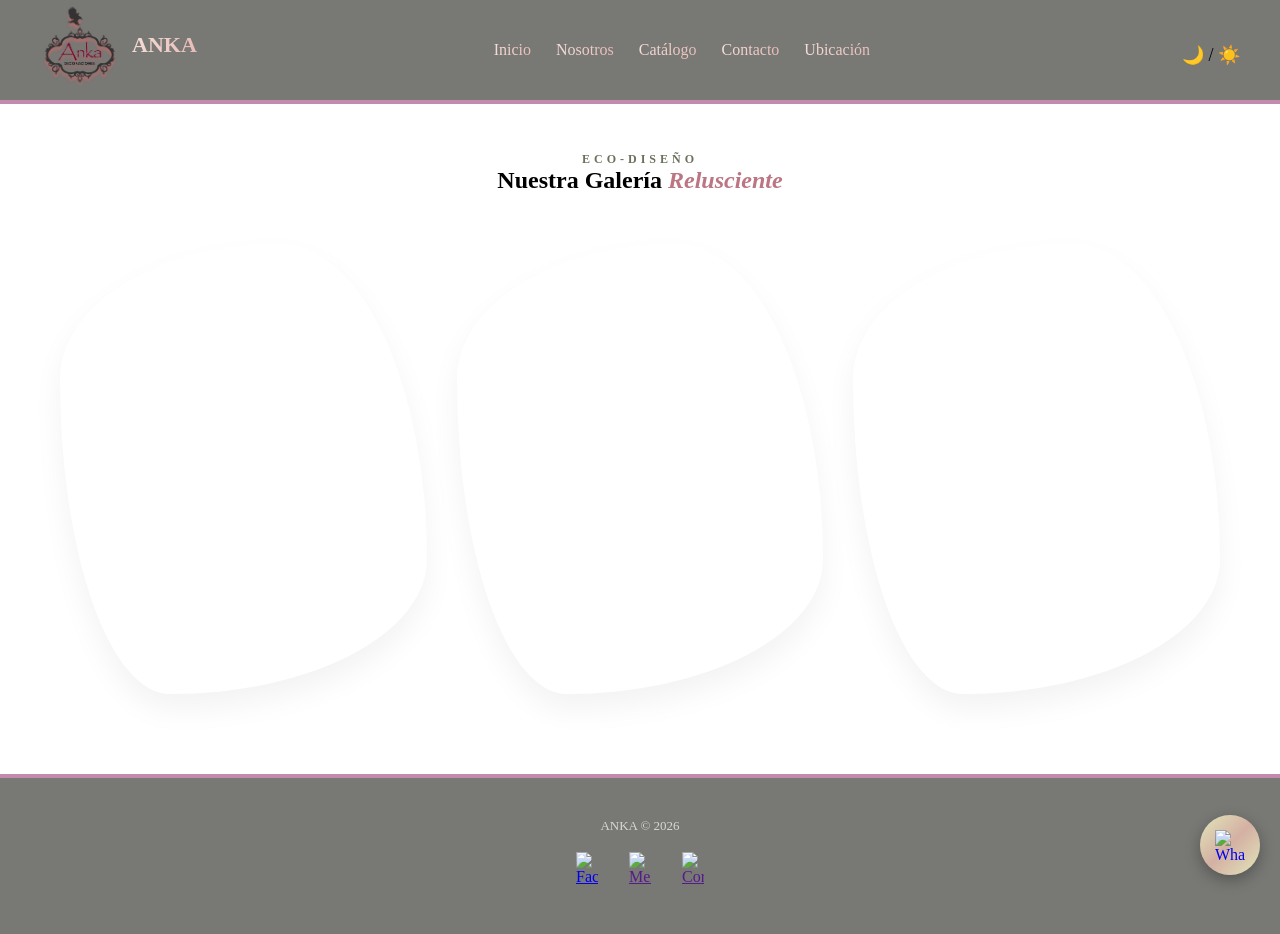
==== catalogo.html @ 8d5043a5 "se agrega catalogo, nosotros y responsivo" ====
<!DOCTYPE html>
<html lang="es">

<head>
    <meta charset="UTF-8" />
    <meta name="viewport" content="width=device-width, initial-scale=1.0" />
    <title>ANKA - CATÁLOGO</title>
    <link rel="icon" href="img/logoanka.png" sizes="256x256" type="image/png" />

    <link rel="stylesheet" href="css/catalogo.css">
    <link rel="stylesheet" href="https://cdnjs.cloudflare.com/ajax/libs/font-awesome/6.5.0/css/all.min.css">

</head>

<body>
    <input type="checkbox" id="modoOscuroToggle">

    <div class="pagina">

        <header class="encabezado">
            <div class="logotipo">
                <img src="img/logoanka.png" alt="Logotipo" width="80" />
                <h1>ANKA</h1>
            </div>

            <nav class="nav">
                <a href="index.html">Inicio</a>
                <a href="nosotros.html">Nosotros</a>
                <a href="catalogo.html">Catálogo</a>
                <a href="contacto.html">Contacto</a>
                <a href="ubicacion.html">Ubicación</a>
            </nav>

            <label for="modoOscuroToggle">🌙 / ☀️</label>
        </header>

        <main class="seccion-catalogo">
            <div class="intro-catalogo">
                <span class="subtitulo">Eco-Diseño</span>
                <h2>Nuestra Galería <span class="resaltado">Relusciente</span></h2>
            </div>

            <div class="contenedor-galeria">
                <div class="tarjeta-organica">
                    <img src="https://images.unsplash.com/photo-1523438885200-e635ba2c371e?auto=format&fit=crop&q=80&w=600"
                        alt="Arreglo 1">
                    <div class="info-overlay">
                        <h3>Boda Botánica</h3>
                        <p>Uso de follaje recuperado y técnicas de hidratación sin espuma plástica.</p>
                    </div>
                </div>

                <div class="tarjeta-organica">
                    <img src="https://images.unsplash.com/photo-1527061011665-3652c757a4d4?auto=format&fit=crop&q=80&w=600"
                        alt="Arreglo 2">
                    <div class="info-overlay">
                        <h3>Centros de Mesa Vivos</h3>
                        <p>Plantas enraizadas que tus invitados pueden llevarse para sembrar.</p>
                    </div>
                </div>

                <div class="tarjeta-organica">
                    <img src="https://images.unsplash.com/photo-1464306208223-e0b4495a5553?auto=format&fit=crop&q=80&w=600"
                        alt="Arreglo 3">
                    <div class="info-overlay">
                        <h3>Texturas Silvestres</h3>
                        <p>Flores secas y elementos de la zona que cuentan historias locales.</p>
                    </div>
                </div>
            </div>
        </main>

        <footer class="footer">

            <div class="footer-contenedor">

                <div class="footer-info">
                    <p class="copyright">ANKA © 2026</p>
                </div>

                <div class="footer-redes">

                    <div class="redes">
                        <a href="https://www.facebook.com/DecoracionesANKA" target="_blank">
                            <img src="https://www.svgrepo.com/show/475647/facebook-color.svg" alt="Facebook">
                        </a>

                        <a href="" target="_blank">
                            <img src="https://www.svgrepo.com/show/394280/messenger.svg" alt="Messenger">
                        </a>

                        <a href="" target="_blank">
                            <img src="https://www.svgrepo.com/show/381000/new-logo-gmail.svg" alt="Correo">
                        </a>
                    </div>

                </div>

            </div>

        </footer>
        <div class="whatsapp-carrusel" style="margin-bottom: -35px; position: fixed;
    bottom: 60px;
    right: 20px;
    z-index: 9999;">
            <div class="whatsapp-track " style="text-align: center;">
                <a href="https://wa.me/51914430086" target="_blank">
                    <img src="https://cdn-icons-png.flaticon.com/512/733/733585.png" alt="WhatsApp">
                </a>
            </div>
        </div>
</body>
---- css/catalogo.css ----
* {
    margin: 0;
    padding: 0;
    box-sizing: border-box;
    font-family: Georgia, 'Times New Roman', Times, serif;
}

/* HEADER */
.encabezado {
    display: flex;
    align-items: center;
    justify-content: space-between;
    padding: 15px 40px;
    background: rgb(120, 120, 117);
    border-bottom: 4px solid #c48aad;
}

.encabezado h1 {
    background: linear-gradient(90deg, rgb(246, 221, 215), #e7bcb8);
    -webkit-background-clip: text;
    -webkit-text-fill-color: transparent;
    background-clip: text;
}

/* LOGO */
.logotipo {
    display: flex;
    align-items: center;
    gap: 12px;
    margin-top: -10px;
}

.logotipo h1 {
    font-size: 22px;
    font-weight: 600;
}

/* NAV */
.nav {
    display: flex;
    gap: 25px;
}

.nav a {
    text-decoration: none;
    font-size: 16px;
    font-weight: 500;
    transition: 0.3s;
    background: linear-gradient(90deg, rgb(246, 221, 215), #e7bcb8);
    -webkit-background-clip: text;
    -webkit-text-fill-color: transparent;
    background-clip: text;
}

.nav a:hover {
    transform: scale(1.2);
}

/* ocultar checkbox */
#modoOscuroToggle {
    display: none;
}

.whatsapp-carrusel a {
    display: flex;
    align-items: center;
    justify-content: center;
    width: 60px;
    height: 60px;
    background: linear-gradient(135deg, #e2e6ba, #d4b0a3, #e2e6ba);
    border-radius: 50%;
    box-shadow: 0 5px 15px rgba(0, 0, 0, 0.3);
    transition: 0.3s;
}

.whatsapp-carrusel img {
    width: 30px;
    height: 30px;
}

.whatsapp-carrusel a:hover {
    transform: scale(1.1);
}

/* modo oscuro */
#modoOscuroToggle:checked~.pagina {
    background: #121212;
    color: white;
}

label[for="modoOscuroToggle"] {
    font-size: 18px;
    cursor: pointer;
    margin-left: 15px;
    margin-bottom: -10px;
}

/* MODO OSCURO */
#modoOscuroToggle:checked~* {
    background: #121212;
    color: white;
}

.seccion-catalogo {
    padding: 80px 20px;
    max-width: 1200px;
    margin: 0 auto;
}

.intro-catalogo {
    text-align: center;
    margin-bottom: 50px;
    margin-top: -35px;
}

.subtitulo {
    font-size: 12px;
    letter-spacing: 4px;
    color: #6b705c;
    /* Verde musgo */
    text-transform: uppercase;
    font-weight: 600;
    margin-bottom: 20px;
}

.resaltado {
    font-style: italic;
    color: #bc7583;
}

/* --- GRID DE GALERÍA --- */
.contenedor-galeria {
    display: grid;
    grid-template-columns: repeat(auto-fit, minmax(300px, 1fr));
    gap: 30px;
}

.tarjeta-organica {
    position: relative;
    height: 450px;
    border-radius: 60% 40% 70% 30% / 30% 70% 30% 70%;
    /* Forma de hoja/piedra */
    overflow: hidden;
    transition: all 0.6s cubic-bezier(0.23, 1, 0.32, 1);
    box-shadow: 0 15px 30px rgba(0, 0, 0, 0.05);
}

.tarjeta-organica img {
    width: 100%;
    height: 100%;
    object-fit: cover;
    transition: transform 0.8s ease;
}

/* --- EFECTO HOVER --- */
.tarjeta-organica:hover {
    border-radius: 20px;
    /* Se vuelve rectangular suave al tocar */
    transform: translateY(-10px) scale(1.02);
}

.tarjeta-organica:hover img {
    transform: scale(1.1);
}

.info-overlay {
    position: absolute;
    inset: 0;
    background: rgba(107, 112, 92, 0.7);
    /* Fondo musgo transparente */
    backdrop-filter: blur(8px);
    display: flex;
    flex-direction: column;
    justify-content: center;
    align-items: center;
    padding: 30px;
    color: white;
    text-align: center;
    opacity: 0;
    transition: opacity 0.5s ease;
}

.tarjeta-organica:hover .info-overlay {
    opacity: 1;
}

.info-overlay h3 {
    font-family: 'Playfair Display', serif;
    font-size: 1.8rem;
    margin-bottom: 15px;
}

.info-overlay p {
    font-size: 14px;
    line-height: 1.6;
    font-weight: 300;
}

/* --- SOPORTE MODO OSCURO --- */
#modoOscuroToggle:checked~.pagina .tarjeta-organica {
    box-shadow: 0 15px 30px rgba(0, 0, 0, 0.4);
}

#modoOscuroToggle:checked~.pagina .info-overlay {
    background: rgba(20, 20, 20, 0.8);
}

.footer {
    display: flex;
    justify-content: space-between;
    align-items: center;
    background: black;
    color: white;
    padding: 15px 40px;
}

/* redes sociales */
.redes {
    display: flex;
    gap: 15px;
}

.redes img {
    transition: 0.3s;
    cursor: pointer;
}

/* efecto al pasar el mouse */
.redes img:hover {
    transform: scale(1.2);
}

.footer {
    background: rgb(120, 120, 117);
    color: white;
    padding: 40px 60px;
    border-top: 4px solid #c48aad;
}

/* contenedor */

.footer-contenedor {
    display: flex;
    flex-direction: column;
    align-items: center;
    justify-content: center;
    text-align: center;
    width: 100%;
}

/* redes a la derecha */
.footer-redes {
    align-self: center;
    margin-top: 10px;
}

/* info izquierda */

.footer-info img {
    margin-bottom: 10px;
}

.frase {
    font-size: 15px;
    margin-bottom: 6px;
    opacity: 0.9;
}

.copyright {
    font-size: 13px;
    opacity: 0.7;
}

/* redes derecha */


.footer-redes h3 {
    margin-bottom: 10px;
    font-weight: 600;
}

/* iconos */

.redes {
    display: flex;
    gap: 15px;
    justify-content: center;
}

.redes a {
    padding: 8px;
    display: flex;
    align-items: center;
    justify-content: center;
    transition: 0.3s;
}

.redes img {
    width: 22px;
}

main {
    flex: 1;
}

/* animación */

.redes a:hover {
    transform: translateY(-5px) scale(1.1);
    box-shadow: 0 5px 15px rgba(0, 0, 0, 0.3);
}

/*TABLET*/
@media (max-width:1024px) {

    .encabezado {
        padding: 15px 20px;
    }

    .nav {
        gap: 15px;
    }

    main {
        max-width: 90%;
    }

    .mapa-container {
        height: 350px;
    }
}

/* CELULARES */
@media (max-width:768px) {

    .encabezado {
        flex-direction: column;
        align-items: center;
        gap: 20px;
        padding: 20px 10px;
    }

    .nav {
        flex-direction: row;
        flex-wrap: wrap;
        justify-content: center;
        gap: 15px !important;
        width: 100%;
        padding-left: 30px;
    }

    .nav a {
        gap: 25px;
        font-size: 14px !important; 
        white-space: nowrap;
    }

    /* FOOTER */
    .footer {
        flex-direction: column;
        text-align: center;
        gap: 15px;
        padding: 20px;
    }

    .footer-contenedor {
        gap: 10px;
    }

    /* REDES */
    .redes {
        justify-content: center;
    }

    /* WHATSAPP (más pequeño en móvil) */
    .whatsapp-carrusel a {
        width: 50px;
        height: 50px;
    }

    .whatsapp-carrusel img {
        width: 25px;
        height: 25px;
    }
}

/* CELULARES PEQUEÑOS (Pantallas menores a 480px) */
@media (max-width: 480px) {
    .encabezado {
        border-bottom-width: 3px;
    }

    .logotipo h1 {
        font-size: 18px;
    }

    .nav {
        display: flex;
        flex-direction: row;
        flex-wrap: nowrap;
        justify-content: flex-start;
        gap: 12px;
    }

    .nav a {
        font-size: 13px;
    }

    .nav a:hover {
        transform: none;
    }

    .intro-catalogo h1 {
        font-size: 1.8rem;
    }

    .whatsapp-carrusel a {
        width: 50px;
        height: 50px;
    }

    .footer {
        padding: 30px 15px;
    }

    .footer-contenedor {
        gap: 20px;
    }
}
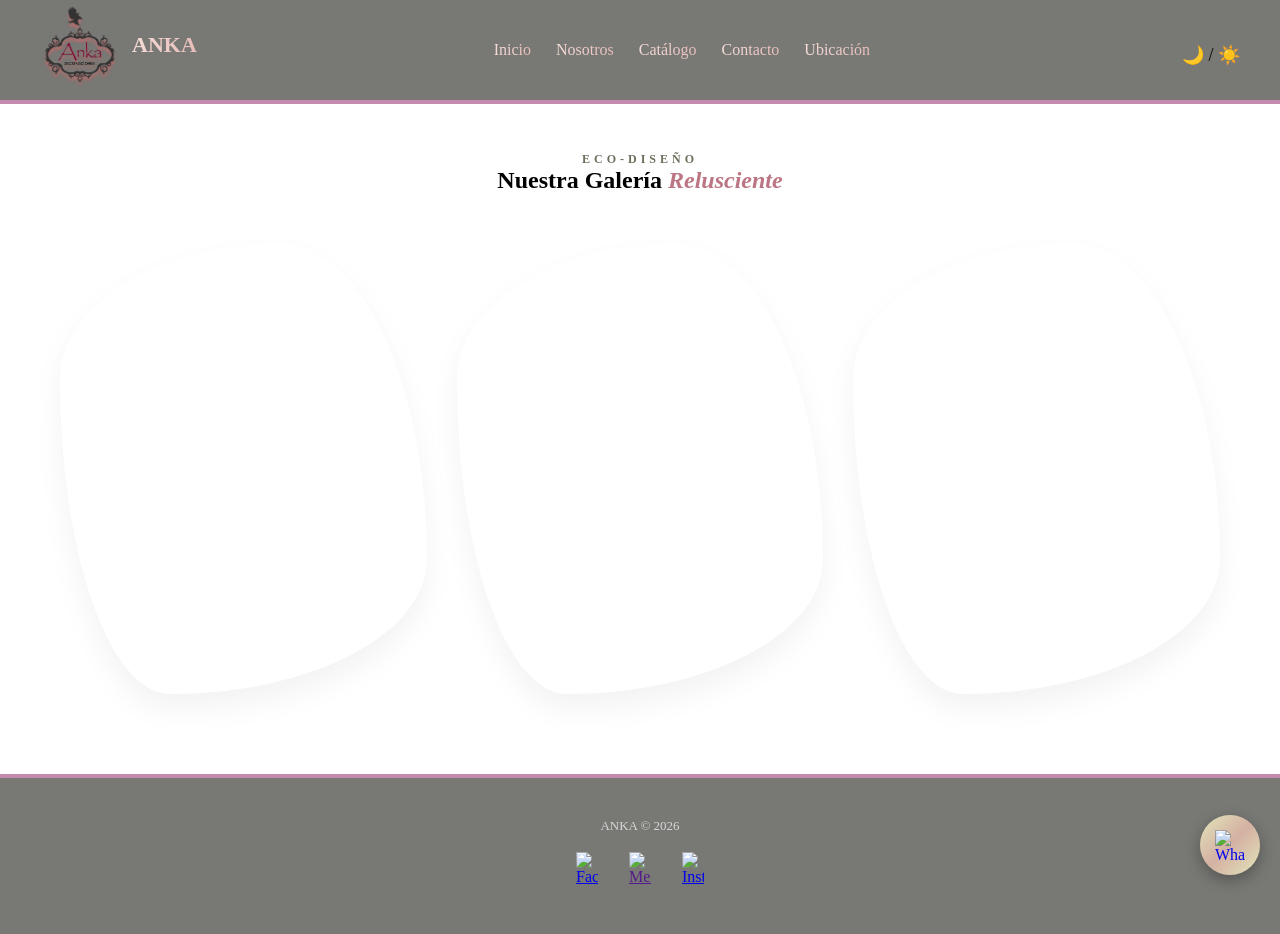
==== commit d0154d19: "arreglos finales -1" ====
--- a/catalogo.html
+++ b/catalogo.html
@@ -89,8 +89,8 @@
                             <img src="https://www.svgrepo.com/show/394280/messenger.svg" alt="Messenger">
                         </a>
 
-                        <a href="" target="_blank">
-                            <img src="https://www.svgrepo.com/show/381000/new-logo-gmail.svg" alt="Correo">
+                        <a href="https://www.instagram.com/karenaguirresinche/" target="_blank">
+                            <img src="https://www.svgrepo.com/show/475658/instagram-color.svg" alt="Instagram">
                         </a>
                     </div>
 
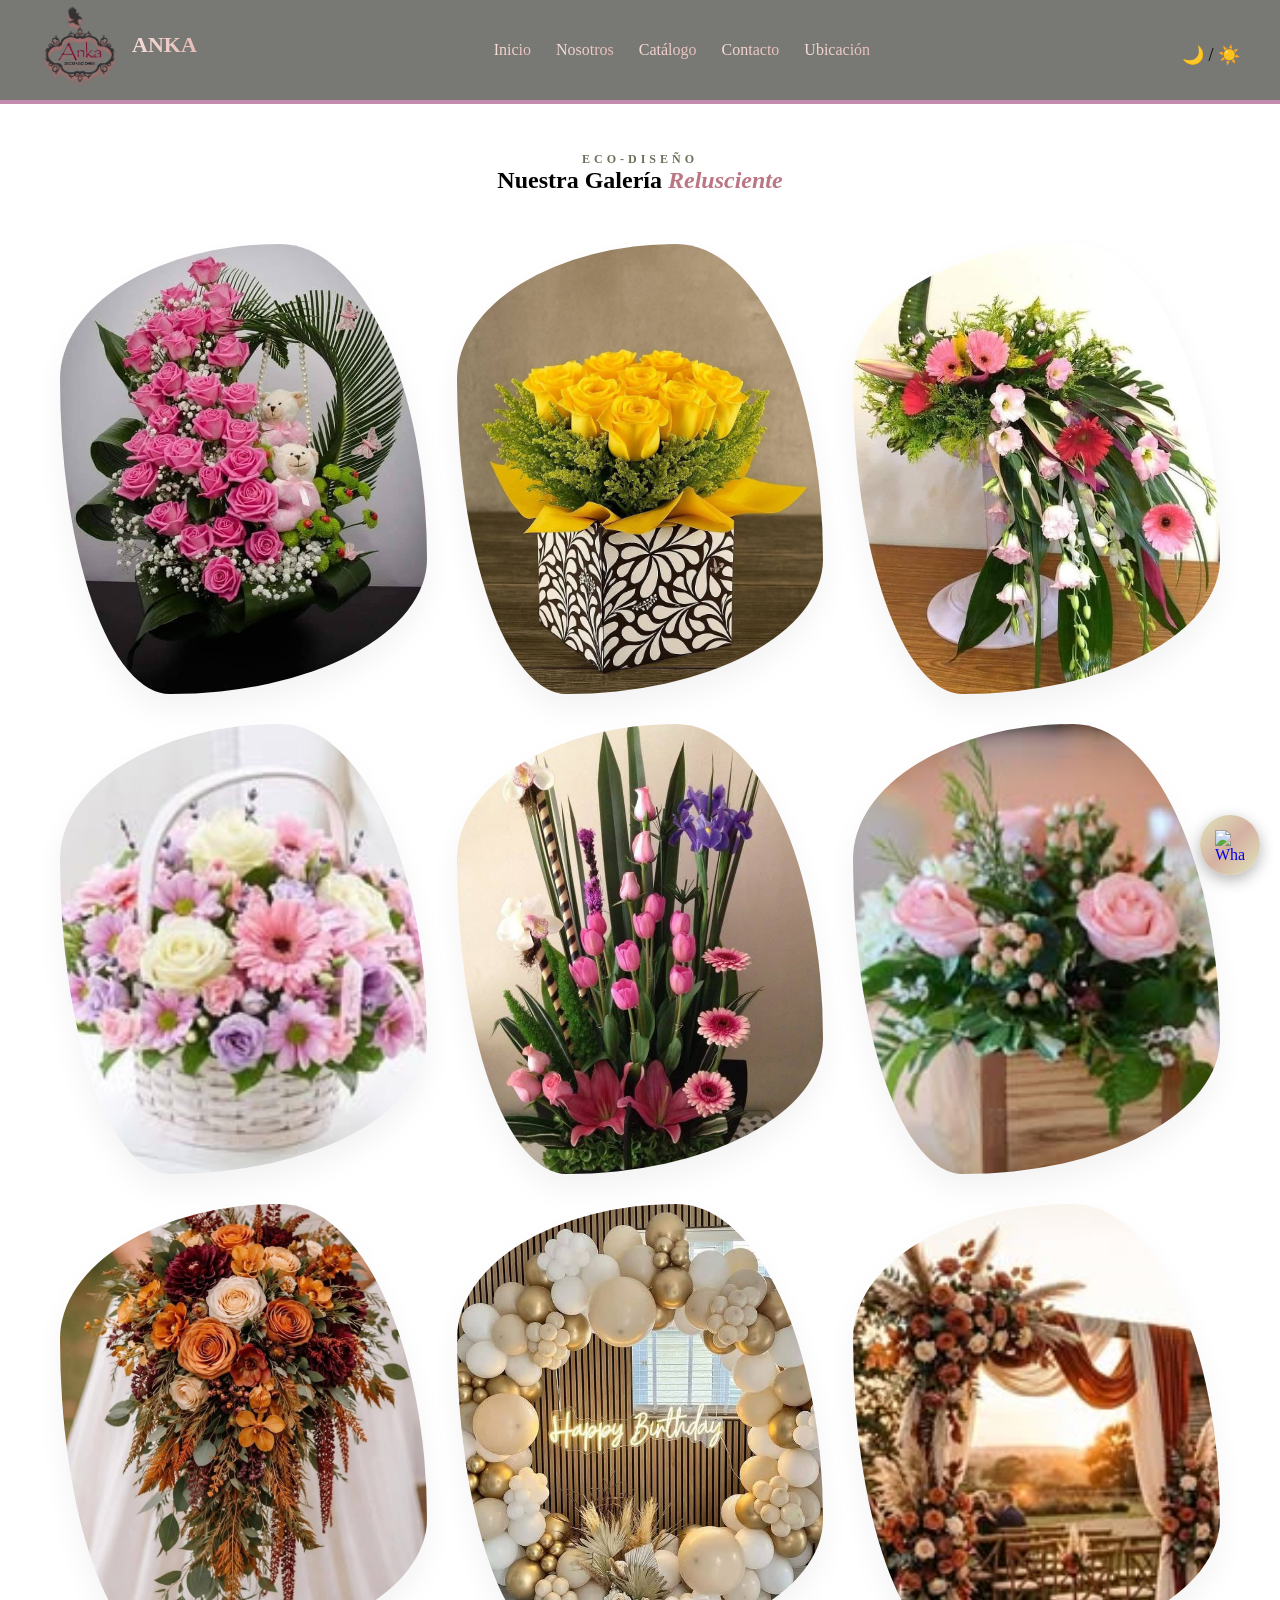
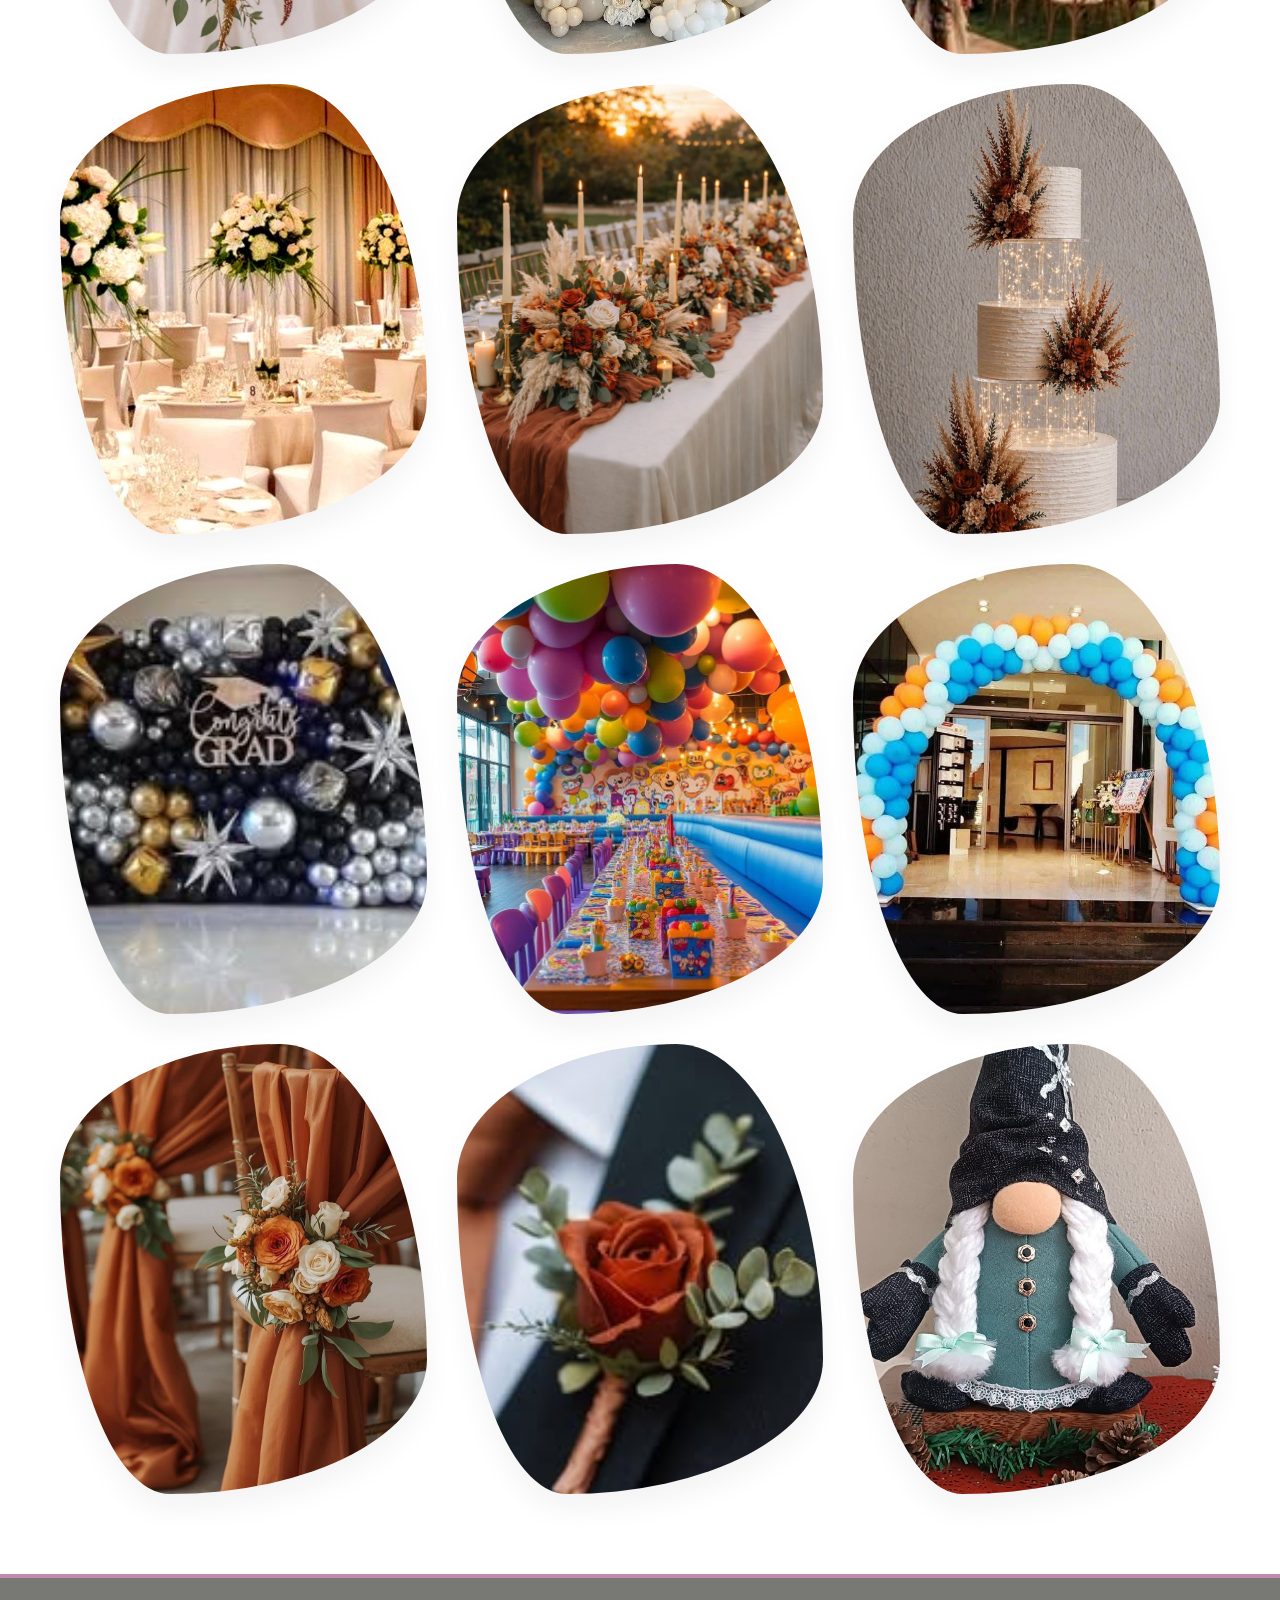
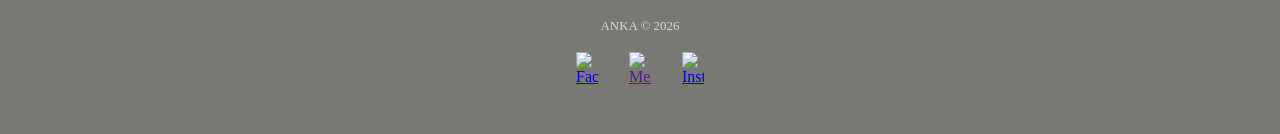
==== commit 632efb64: "Actualización de imágenes" ====
--- a/catalogo.html
+++ b/catalogo.html
@@ -42,31 +42,149 @@
 
             <div class="contenedor-galeria">
                 <div class="tarjeta-organica">
-                    <img src="https://images.unsplash.com/photo-1523438885200-e635ba2c371e?auto=format&fit=crop&q=80&w=600"
-                        alt="Arreglo 1">
-                    <div class="info-overlay">
-                        <h3>Boda Botánica</h3>
-                        <p>Uso de follaje recuperado y técnicas de hidratación sin espuma plástica.</p>
-                    </div>
-                </div>
-
-                <div class="tarjeta-organica">
-                    <img src="https://images.unsplash.com/photo-1527061011665-3652c757a4d4?auto=format&fit=crop&q=80&w=600"
-                        alt="Arreglo 2">
-                    <div class="info-overlay">
-                        <h3>Centros de Mesa Vivos</h3>
-                        <p>Plantas enraizadas que tus invitados pueden llevarse para sembrar.</p>
-                    </div>
-                </div>
-
-                <div class="tarjeta-organica">
-                    <img src="https://images.unsplash.com/photo-1464306208223-e0b4495a5553?auto=format&fit=crop&q=80&w=600"
-                        alt="Arreglo 3">
-                    <div class="info-overlay">
-                        <h3>Texturas Silvestres</h3>
-                        <p>Flores secas y elementos de la zona que cuentan historias locales.</p>
-                    </div>
-                </div>
+                    <img src="img/Arreglo floral amor.jpg" alt="Arreglo 1">
+                    <div class="info-overlay">
+                        <h3>Arreglo floral para el amor</h3>
+                        <p>A veces no hacen falta grandes discursos para demostrar amor; basta con un pequeño detalle.</p>
+                    </div>
+                </div>
+
+                <div class="tarjeta-organica">
+                    <img src="img/Arreglo floral de primavera.jpg" alt="Arreglo 2">
+                    <div class="info-overlay">
+                        <h3>Arreglo floral para el amor de primavera</h3>
+                        <p>Como el primer rayo de sol tras el invierno, este ramo celebra un amor que florece con fuerza, alegría y la promesa de un nuevo comienzo. ¡Regala la calidez de la primavera!</p>
+                    </div>
+                </div>
+
+                <div class="tarjeta-organica">
+                    <img src="img/Arreglo floral pavo.jpg" alt="Arreglo 3">
+                    <div class="info-overlay">
+                        <h3>Alegoría Floral Majestuosa</h3>
+                        <p>Dale a tus espacios un toque de elegancia y vida con nuestro diseño exclusivo 'Pavo Real'. Una pieza artesanal donde la delicadeza de las gerberas y lilis se transforma en una obra de arte natural. Belleza que cautiva todas las miradas.</p>
+                    </div>
+                </div>
+
+                <div class="tarjeta-organica">
+                    <img src="img/Arreglo floral.jpg" alt="Arreglo 3">
+                    <div class="info-overlay">
+                        <h3>Encanto Floral</h3>
+                        <p>Transforma cualquier celebración en un momento inolvidable con la delicadeza de nuestras flores.</p>
+                    </div>
+                </div>
+
+                <div class="tarjeta-organica">
+                    <img src="img/Arreglos florales.jpg" alt="Arreglo 3">
+                    <div class="info-overlay">
+                        <h3>Jardín de Altura</h3>
+                        <p>Diseños que florecen en el corazón y crean momentos inolvidables.</p>
+                    </div>
+                </div>
+
+                <div class="tarjeta-organica">
+                    <img src="img/Arreglos aniversario.jpg" alt="Arreglo 3">
+                    <div class="info-overlay">
+                        <h3>Esencia de Aniversario</h3>
+                        <p>Porque los mejores momentos merecen ser recordados con flores.</p>
+                    </div>
+                </div>
+
+                <div class="tarjeta-organica">
+                    <img src="img/Buquet de novia.jpg" alt="Arreglo 3">
+                    <div class="info-overlay">
+                        <h3>Cascada Otoñal Bohemia</h3>
+                        <p>Para la novia que busca algo único: una pieza artesanal que combina la fuerza del color con la suavidad de la naturaleza.</p>
+                    </div>
+                </div>
+
+                <div class="tarjeta-organica">
+                    <img src="img/Decoracion cumpleaños.jpg" alt="Arreglo 3">
+                    <div class="info-overlay">
+                        <h3>Experiencia de Cumpleaños</h3>
+                        <p>Colores en tendencia, personalización y estilo minimalista para eventos únicos.</p>
+                    </div>
+                </div>
+
+                <div class="tarjeta-organica">
+                    <img src="img/Decoracion de escenario.jpg" alt="Arreglo 3">
+                    <div class="info-overlay">
+                        <h3>Arco Nupcial Otoñal</h3>
+                        <p>Crea recuerdos inolvidables con un altar que captura la esencia de el amor y la calidez del atardecer.</p>
+                    </div>
+                </div>
+
+                <div class="tarjeta-organica">
+                    <img src="img/Arreglo boda.jpg" alt="Arreglo 3">
+                    <div class="info-overlay">
+                        <h3>Colección Majestad Blanca</h3>
+                        <p>Belleza sin límites ni obstáculos. Nuestros diseños altos permiten que la conversación fluya libremente mientras el lujo decora el cielo de tu salón.</p>
+                    </div>
+                </div>
+
+                <div class="tarjeta-organica">
+                    <img src="img/Mesa con velas.jpg" alt="Arreglo 3">
+                    <div class="info-overlay">
+                        <h3>Sueño Rústico</h3>
+                        <p>Transformamos tus momentos en recuerdos cálidos con el encanto de lo natural y la elegancia de terracota.</p>
+                    </div>
+                </div>
+
+                <div class="tarjeta-organica">
+                    <img src="img/Decoracion de pasteles.jpg" alt="Arreglo 3">
+                    <div class="info-overlay">
+                        <h3>Pastel de Bodas "Luz de Estrellas"</h3>
+                        <p>Un diseño que brilla con luz propia: sofisticación en cada nivel y la delicadeza de los detalles rústicos para una boda inolvidable.</p>
+                    </div>
+                </div>
+
+                <div class="tarjeta-organica">
+                    <img src="img/Decoracion fiesta de graduacion.jpg" alt="Arreglo 3">
+                    <div class="info-overlay">
+                        <h3>Estrellas de Graduación</h3>
+                        <p>Porque los logros de hoy serán tus recuerdos más valiosos mañana. ¡Celebra con estilo!</p>
+                    </div>
+                </div>
+
+                <div class="tarjeta-organica">
+                    <img src="img/Decoracion fiestas infantiles.jpg" alt="Arreglo 3">
+                    <div class="info-overlay">
+                        <h3>Fiesta en las Nubes</h3>
+                        <p>No solo decoramos un salón, creamos un mundo entero bajo un cielo de globos. Haz que el día de tu pequeño sea tan grande como su imaginación.</p>
+                    </div>
+                </div>
+
+                <div class="tarjeta-organica">
+                    <img src="img/Decoraciones corporativas.jpg" alt="Arreglo 3">
+                    <div class="info-overlay">
+                        <h3>Arreglos Corporativos</h3>
+                        <p>Llevamos tu identidad corporativa a otro nivel con decoraciones únicas que hacen que tu marca destaque.</p>
+                    </div>
+                </div>
+
+                <div class="tarjeta-organica">
+                    <img src="img/Decoración de sillas.jpg" alt="Arreglo 3">
+                    <div class="info-overlay">
+                        <h3>Arreglo de pasillo rústico</h3>
+                        <p>La combinación perfecta entre simplicidad y elegancia para tu gran día.</p>
+                    </div>
+                </div>
+
+                <div class="tarjeta-organica">
+                    <img src="img/Decoración de traje.jpg" alt="Arreglo 3">
+                    <div class="info-overlay">
+                        <h3>Arreglos de traje</h3>
+                        <p>El detalle que marca la diferencia: elegancia y distinción en cada traje.</p>
+                    </div>
+                </div>
+
+                <div class="tarjeta-organica">
+                    <img src="img/Gnomos navideños.jpg" alt="Arreglo 3">
+                    <div class="info-overlay">
+                        <h3>Gnomo de la fortuna</h3>
+                        <p>¡Lleva la magia y la fortuna a tu hogar con este gnomo artesanal!</p>
+                    </div>
+                </div>
+
             </div>
         </main>
 
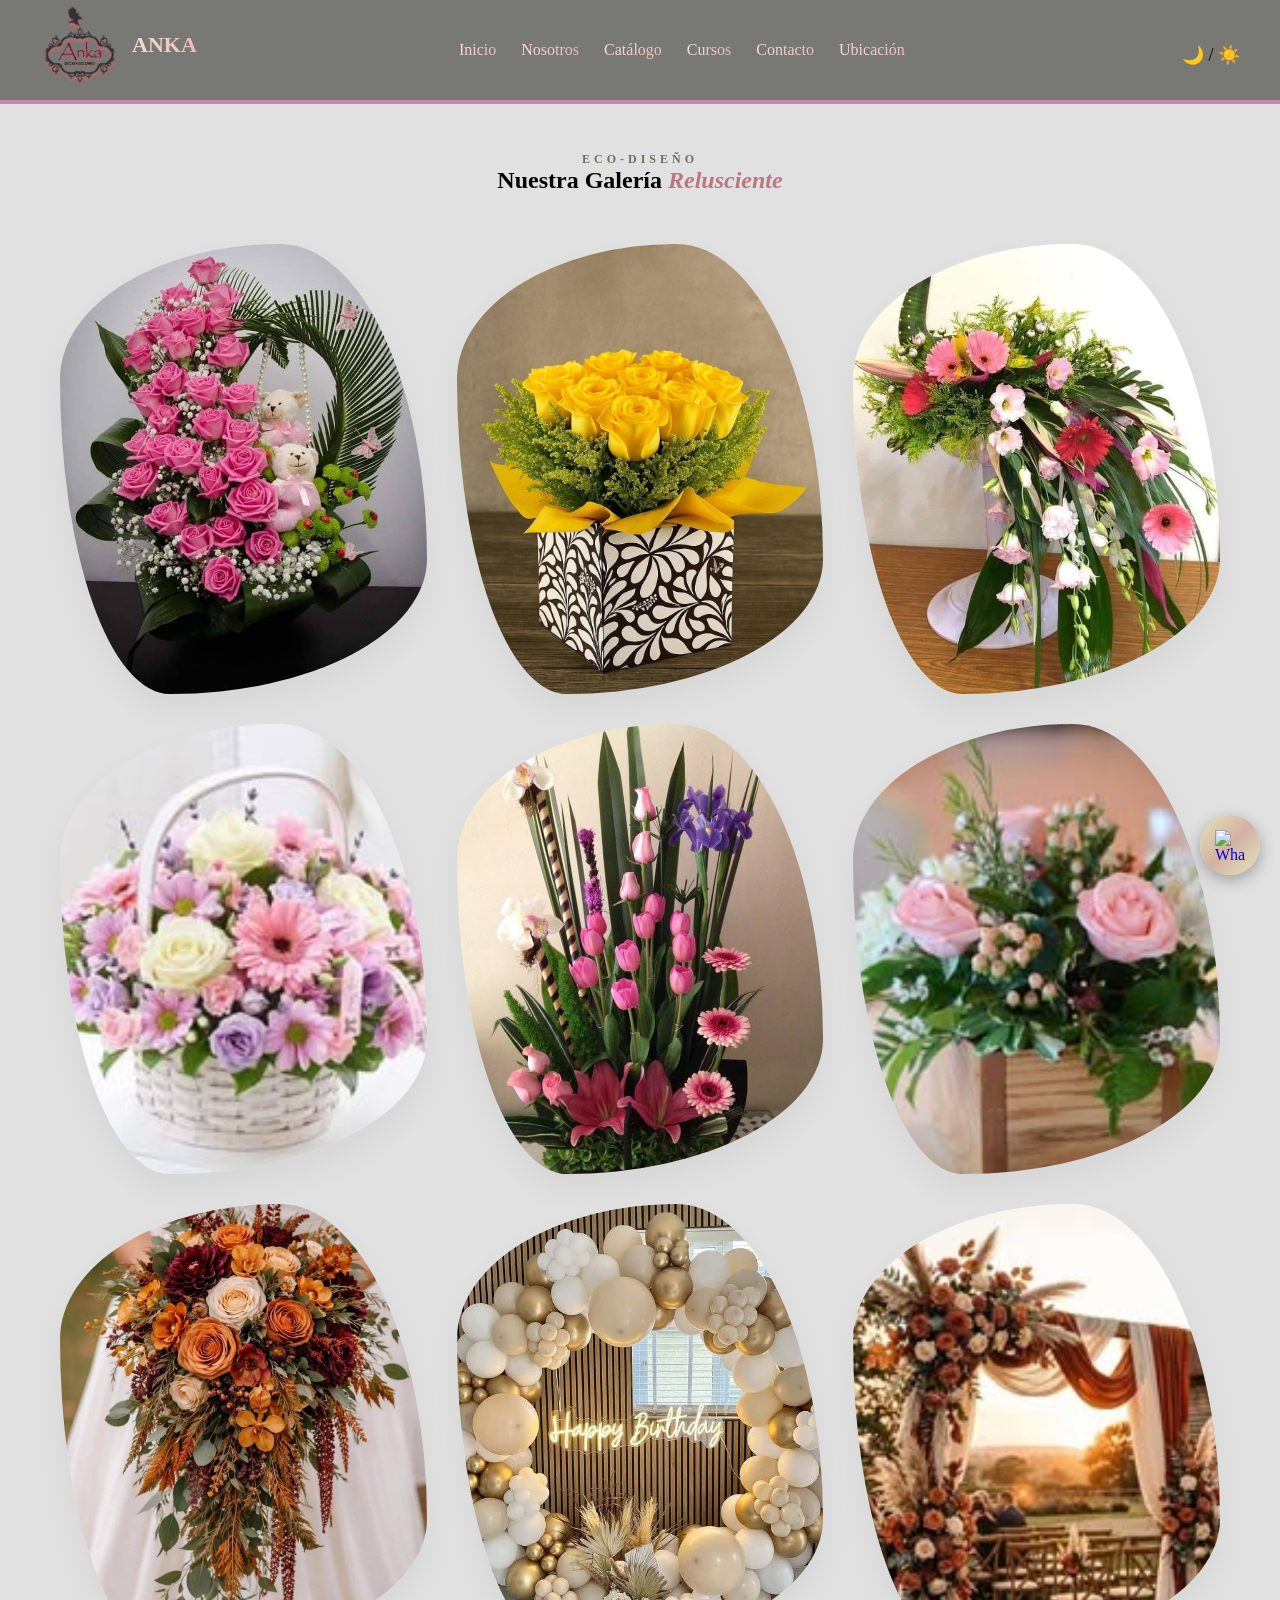
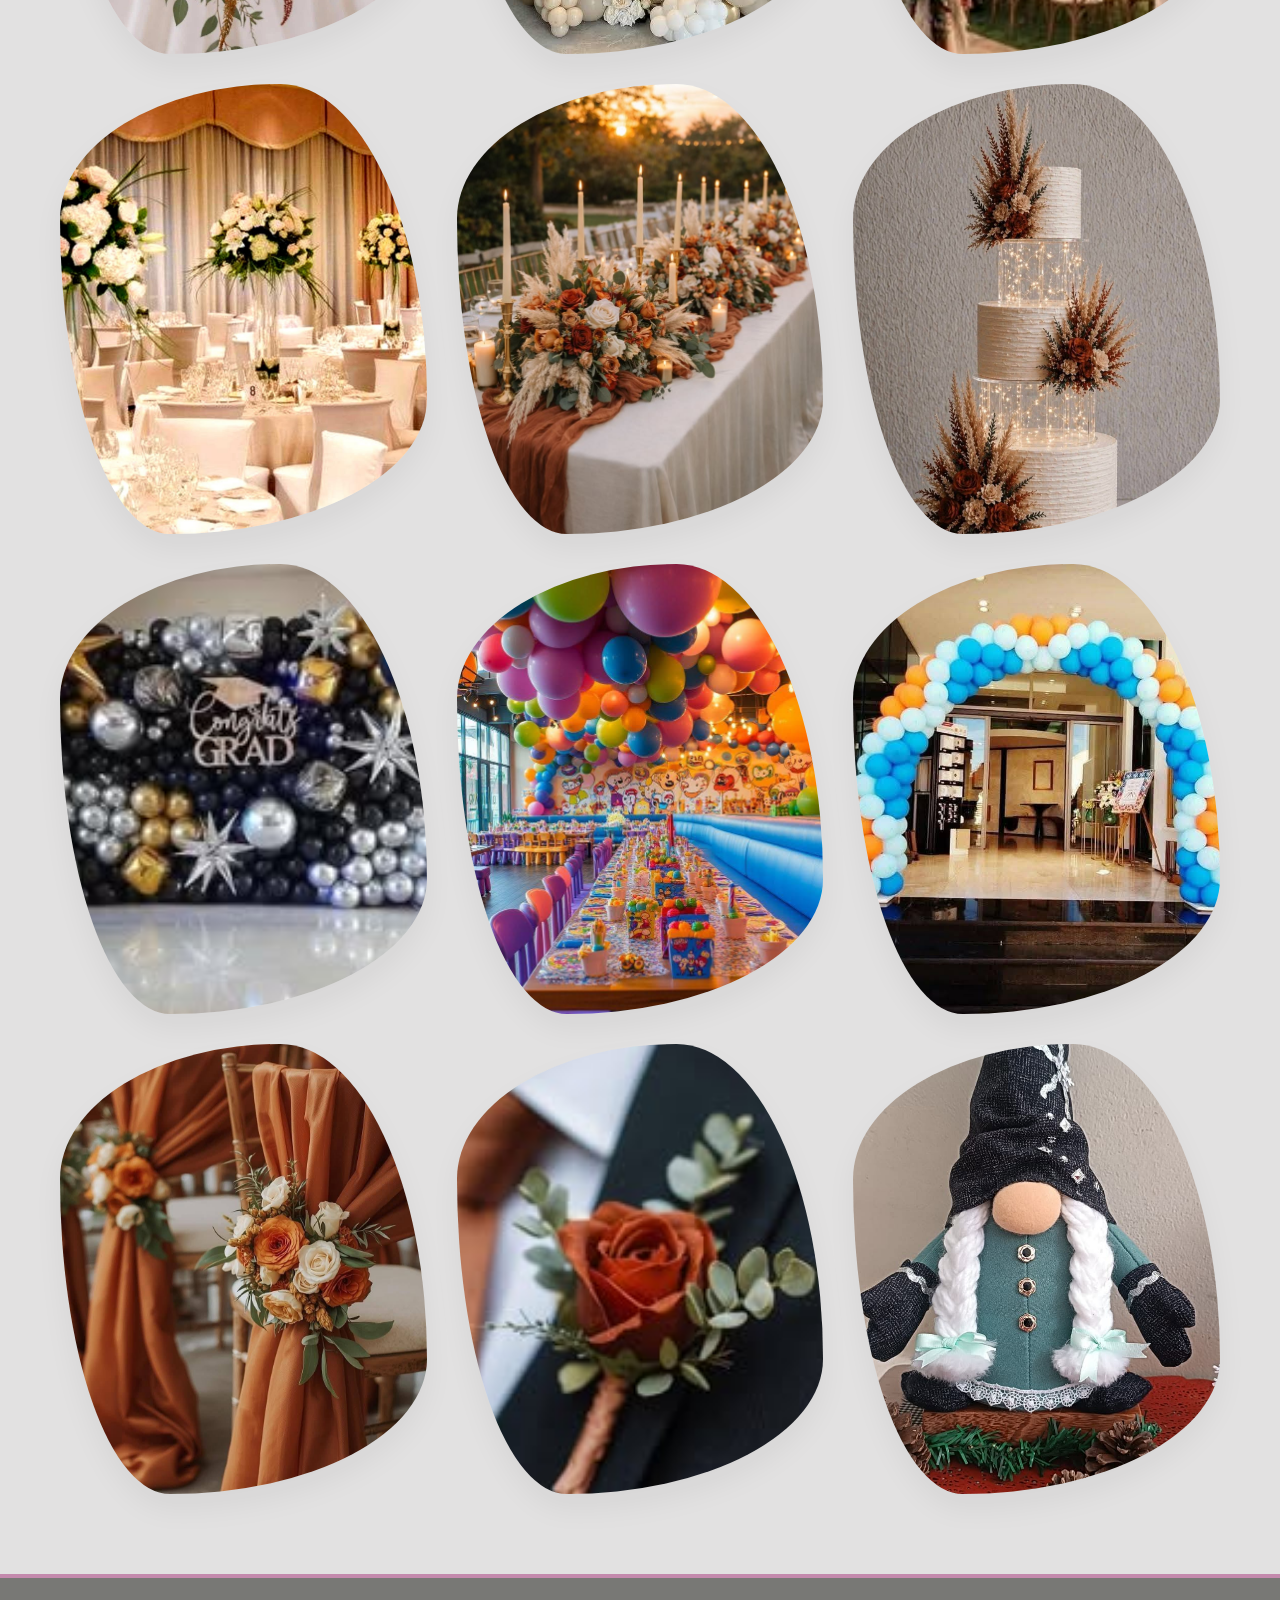
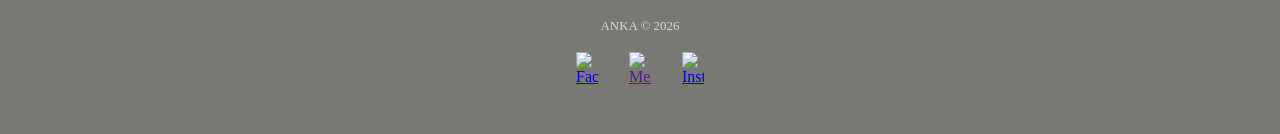
==== commit abefd683: "se agrega la seccion cursos" ====
--- a/catalogo.html
+++ b/catalogo.html
@@ -27,6 +27,7 @@
                 <a href="index.html">Inicio</a>
                 <a href="nosotros.html">Nosotros</a>
                 <a href="catalogo.html">Catálogo</a>
+                <a href="cursos.html">Cursos</a> 
                 <a href="contacto.html">Contacto</a>
                 <a href="ubicacion.html">Ubicación</a>
             </nav>
--- a/css/catalogo.css
+++ b/css/catalogo.css
@@ -61,6 +61,32 @@
     display: none;
 }
 
+/* modo claro */
+.pagina {
+    background: rgb(226, 225, 225);
+    color: black;
+    min-height: 100vh;
+}
+
+/* modo oscuro */
+#modoOscuroToggle:checked~.pagina {
+    background: #121212;
+    color: white;
+}
+
+label[for="modoOscuroToggle"] {
+    font-size: 18px;
+    cursor: pointer;
+    margin-left: 15px;
+    margin-bottom: -10px;
+}
+
+/* MODO OSCURO */
+#modoOscuroToggle:checked~* {
+    background: #121212;
+    color: white;
+}
+
 .whatsapp-carrusel a {
     display: flex;
     align-items: center;
@@ -80,25 +106,6 @@
 
 .whatsapp-carrusel a:hover {
     transform: scale(1.1);
-}
-
-/* modo oscuro */
-#modoOscuroToggle:checked~.pagina {
-    background: #121212;
-    color: white;
-}
-
-label[for="modoOscuroToggle"] {
-    font-size: 18px;
-    cursor: pointer;
-    margin-left: 15px;
-    margin-bottom: -10px;
-}
-
-/* MODO OSCURO */
-#modoOscuroToggle:checked~* {
-    background: #121212;
-    color: white;
 }
 
 .seccion-catalogo {
@@ -333,26 +340,37 @@
 /* CELULARES */
 @media (max-width:768px) {
 
+    /* HEADER */
     .encabezado {
         flex-direction: column;
         align-items: center;
-        gap: 20px;
+        justify-content: center; /* Cambiado para alinear todo al centro */
+        gap: 15px;               /* Reduce el espacio exagerado entre elementos */
         padding: 20px 10px;
     }
 
+    /* NAV RESPONSIVO - Esto centrará los enlaces del menú */
     .nav {
+        display: flex;
         flex-direction: row;
         flex-wrap: wrap;
-        justify-content: center;
-        gap: 15px !important;
+        justify-content: center; /* Asegura que los enlaces apunten al centro */
+        gap: 15px;
         width: 100%;
-        padding-left: 30px;
     }
 
     .nav a {
-        gap: 25px;
-        font-size: 14px !important; 
+        font-size: 14px;
         white-space: nowrap;
+    }
+
+    .logotipo h1 {
+        font-size: 18px;
+        font-weight: 600;
+    }
+
+    .nav::-webkit-scrollbar {
+        display: none;
     }
 
     /* FOOTER */
@@ -397,13 +415,14 @@
     .nav {
         display: flex;
         flex-direction: row;
-        flex-wrap: nowrap;
-        justify-content: flex-start;
+        flex-wrap: wrap;      
+        justify-content: center;
         gap: 12px;
+        width: 100%;
     }
 
     .nav a {
-        font-size: 13px;
+        font-size: 16px;
     }
 
     .nav a:hover {
